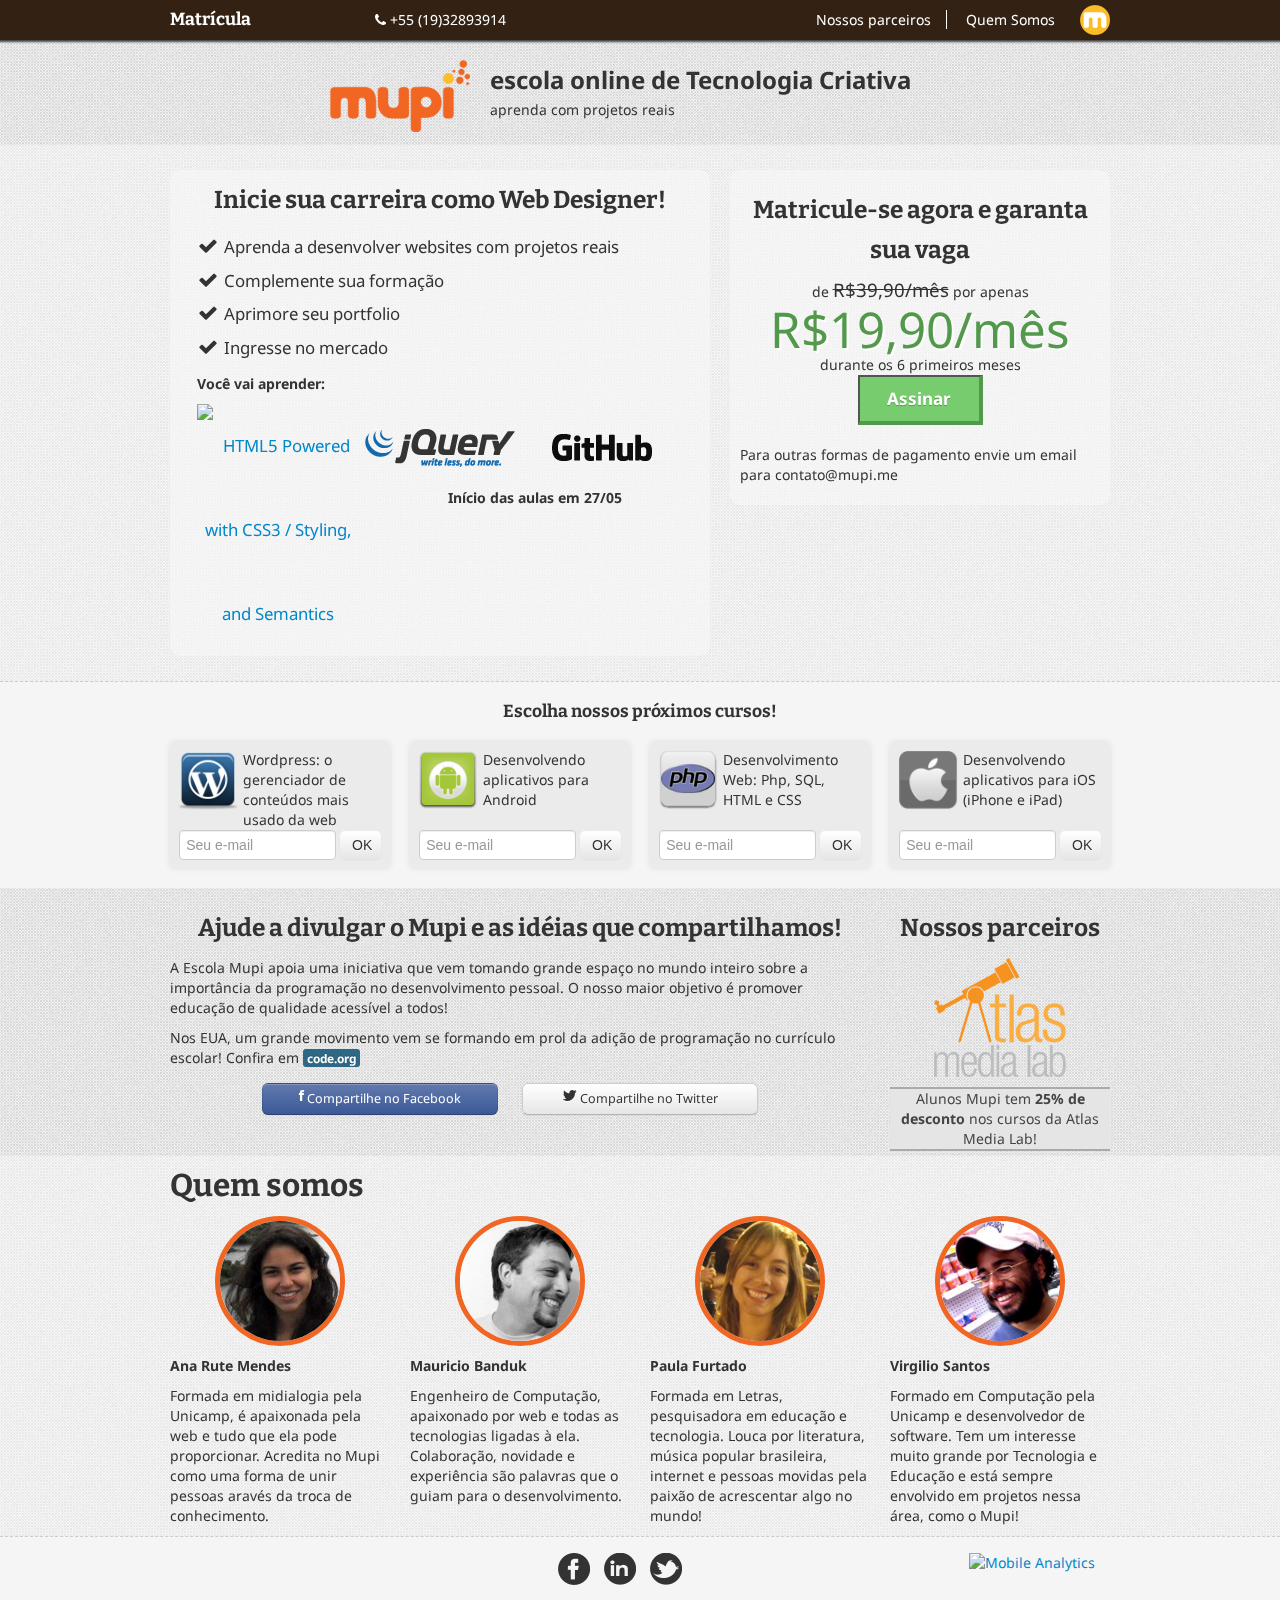
==== index.html @ b3e61437 "fixing google analytics" ====
<!DOCTYPE html >
<html lang="pt-br">
  <head>
    <title>Mupi Escola!</title>

    <!-- Le meta -->
    <meta charset="utf-8" />
    <meta name="viewport" content="width=device-width, initial-scale=1.0" />
    <meta name="description" content="A primeira escola online de tecnologia criativa do Brasil!" />
    <meta name="author" content="Matchbox Ideas" />
    <meta property="og:title" content="Mupi Escola!" />
    <meta property="og:image" content="http://escola.mupi.me/img/mupilogo.png" />
    <meta property="og:image" content="http://escola.mupi.me/img/logoFB.jpg" />
    <meta property="og:image" content="http://escola.mupi.me/img/logomupi.png" />
    <meta property="og:description" content="A primeira escola online de tecnologia criativa do Brasil!" />
    <meta property="og:type" content="website" />
    <meta property="og:url" content="http://escola.mupi.me" />

    <!-- Le scripts -->
    <script src="http://ajax.googleapis.com/ajax/libs/jquery/1.7.2/jquery.min.js"></script>
    <script src="js/bootstrap.js"></script>
    <script src="js/main.js"></script>

    <!-- Le styles -->
    <link href='http://fonts.googleapis.com/css?family=Noto+Sans' rel='stylesheet' type='text/css'/>
    <link href="css/bootstrap.min.css" rel="stylesheet" />
    <link rel="shortcut icon" type="image/png" href="img/favicon.ico" />
    <link href="css/font-awesome.min.css" rel="stylesheet" />
    <link href='http://fonts.googleapis.com/css?family=Bitter:400,700' rel='stylesheet' type='text/css' />
    <!--[if lt IE 7]>
        <link href="css/font-awesome-ie7.min.css" rel="stylesheet">
        <![endif]-->
    <!-- Le HTML5 shim, for IE6-8 support of HTML5 elements -->
    <!--[if lt IE 9]>
        <script src="http://html5shim.googlecode.com/svn/trunk/html5.js"></script>
        <![endif]-->

    <script type="text/javascript">

      var _gaq = _gaq || [];
      _gaq.push(['_setAccount', 'UA-35125468-1']);
      _gaq.push(['_setDomainName', 'mupi.me']);
      _gaq.push(['_trackPageview']);

      (function() {
      var ga = document.createElement('script'); ga.type = 'text/javascript'; ga.async = true;
      ga.src = ('https:' == document.location.protocol ? 'https://ssl' : 'http://www') + '.google-analytics.com/ga.js';
      var s = document.getElementsByTagName('script')[0]; s.parentNode.insertBefore(ga, s);
      })();

    </script>

    <script src="http://mupi.me/assets/javascripts/cohorts.js"></script>
    <script type="text/javascript" src="js/mailchimp.js"></script>
    <link rel="stylesheet" href="css/escola.css" type="text/css" media="screen"/>

  </head>
  <body>
    <div id="wrapper">
      <div id="main">
        <div class="navbar mupi-navbar navbar-fixed-top not_logged_header">
          <div class="container">
            <div class="row">
              <div class="span2 participe">
                <h4><a href="#participe">Matrícula</a></h4>
              </div>

              <div class="tel span3">
                <div class="phone">
                  <a href="tel:+551932893914">
                    <i class="icon-phone "></i> +55 (19)32893914
                  </a>
                </div>
              </div>

              <div class="span5 offset2 menu">            
                <a style="border-right: 1px solid white;" href="#parceiros">Nossos parceiros</a>
                <a href="#sobre">Quem Somos</a>
                <a class="logo" href="#participe" alt="Mupi"></a>
              </div>

            </div>
          </div>
        </div>
        <div id="content">              
          <div class="about_container container">
            <div class="row escola">
              <div class="span2 offset2">
                <img src="img/logo.png" />
              </div>
              <div class="span8">
                <h1>escola online de Tecnologia Criativa</h1> 
                <span>aprenda com projetos reais</span>          
                <iframe class="pull-right" src="//www.facebook.com/plugins/like.php?href=https%3A%2F%2Fwww.facebook.com%2Fmupi.br&amp;send=false&amp;layout=standard&amp;width=450&amp;show_faces=false&amp;font=trebuchet+ms&amp;colorscheme=light&amp;action=like&amp;height=35&amp;appId=292772274170801" scrolling="no" frameborder="0" style="border:none; overflow:hidden; width:400px; height:35px;" allowtransparency="true"></iframe>

              </div>
            </div>
          </div>

          <div id="participe" class="div_about">          
            <div class="container">
              <div class="row">
                <div class="span7 plans">
                  <h3>Inicie sua carreira como Web Designer!</h3>
                  <ul>
                    <li>
                      <i class="icon-ok"></i> Aprenda a desenvolver websites com projetos reais
                    </li>
                    <li>
                      <i class="icon-ok"></i> Complemente sua formação
                    </li>
                    <li>
                      <i class="icon-ok"></i> Aprimore seu portfolio
                    </li>
                    <li>
                      <i class="icon-ok"></i> Ingresse no mercado
                    </li>
                  </ul>
                  <ul class="badges-logos">
                    <h5>Você vai aprender:</h5>
                    <li class="pull-left tech-badge">
                      <a href="http://www.w3.org/html/logo/" target="blank">
                        <img src="http://www.w3.org/html/logo/badge/html5-badge-h-css3-semantics.png" width="165" height="64" alt="HTML5 Powered with CSS3 / Styling, and Semantics" title="HTML5 Powered with CSS3 / Styling, and Semantics" />
                      </a>
                    </li>
                    <li class="tech-badge pull-left">
                      <a href="http://jquery.org" target="blank">
                        <img src="img/jquery.png" alt="JQuery" title="Jquery" />
                      </a>
                    </li>
                    <li class="tech-badge pull-left">
                      <a href="https://github.com/" target="blank">
                        <img src="img/github.png" alt="GitHub" title="GitHub" />
                      </a>
                    </li>
                  </ul>
                  <p class="center"><strong>Início das aulas em 27/05</strong></p>
                </div>
                <div class="span5 plans">
                  <div class="crowdcrowding">
                    <h3>Matricule-se agora e garanta sua vaga</h3>
                    <span>de <span class="full_pricing">R$39,90/mês</span> por apenas</span>
                    <span class="plan_pricing">R$19,90/mês</span>
                    <span>durante os 6 primeiros meses</span>
                    <!-- INICIO FORMULARIO BOTAO PAGSEGURO -->
                    <form target="pagseguro" action="https://pagseguro.uol.com.br/v2/pre-approvals/request.html" method="post">
                      <!-- NÃO EDITE OS COMANDOS DAS LINHAS ABAIXO -->
                      <input type="hidden" name="code" value="1BB5C0776666442BB4174FACAC5FCB61" />
                      <input type="submit" id="btn_pagseguro" value="Assinar" name="submit"/>
                    </form>
                    <p>Para outras formas de pagamento envie um email para contato@mupi.me</p>
                    <!-- FINAL FORMULARIO BOTAO PAGSEGURO -->
                  </div>
                </div>
              </div>
            </div>
          </div>
          <div class="next-courses">
            <div class="container">
              <div class="row">
                <h4>Escolha nossos próximos cursos!</h4>
                <!-- Mailchimp subscription button for a given course -->
                <div class="mc_embed_signup pull-left span3">
                  <div class="next-course">
                    <div class="clearfix">
                      <div class="img pull-left">
                        <a href="http://www.wordpress.com" target="_blank">
                          <img src="img/icon_wp.png" alt="wordpress" target="_blank" />
                        </a>
                      </div>
                      <div class="descr pull-rigth">
                        Wordpress: o gerenciador de conteúdos mais usado da web
                      </div>
                    </div>
                    <div class="actions clearfix">
                      <form action="http://mupi.us6.list-manage.com/subscribe/post?u=019b0afa5dc43eb80d4496614&amp;id=125e804fdc" post-json="http://mupi.us6.list-manage.com/subscribe/post-json?u=019b0afa5dc43eb80d4496614&amp;id=125e804fdc&c=?" method="post" class="mc-embedded-subscribe-form" name="mc-embedded-subscribe-form validate clearfix" target="_blank" novalidate>
                        <div class="mc-field-group clearfix">
                          <input type="email" value="" name="EMAIL" placeholder="Seu e-mail" class="required email" />
                          <input type="hidden" value="" name="REFERRAL" class="referral"/>
                          <input type="submit" value="OK" name="subscribe" class="btn" />
                        </div>
                        <div class="mce-responses" class="clear">
                          <div class="response mce-error-response" style="display:none"></div>
                          <div class="response mce-success-response" style="display:none"></div>
                        </div>
                      </form>
                    </div>
                  </div>
                  
                </div>

                <!-- Mailchimp subscription button for a given course -->
                <div class="mc_embed_signup pull-left span3">
                  <div class="next-course">
                    <div class="clearfix">
                      <div class="img pull-left">
                        <a href="http://www.android.com/" target="_blank">
                          <img src="img/icon_android.png" alt="wordpress" target="_blank" />
                        </a>
                      </div>
                      <div class="descr pull-rigth">
                        Desenvolvendo aplicativos para Android
                      </div>
                    </div>
                    <div class="actions clearfix">
                      <form action="http://mupi.us6.list-manage.com/subscribe/post?u=019b0afa5dc43eb80d4496614&amp;id=bcff6ae7df" post-json="http://mupi.us6.list-manage.com/subscribe/post-json?u=019b0afa5dc43eb80d4496614&amp;id=bcff6ae7df&c=?" method="post" class="mc-embedded-subscribe-form" name="mc-embedded-subscribe-form validate clearfix" target="_blank" novalidate>
                        <div class="mc-field-group clearfix">
                          <input type="email" value="" name="EMAIL" placeholder="Seu e-mail" class="required email" />
                          <input type="hidden" value="" name="REFERRAL" class="referral"/>
                          <input type="submit" value="OK" name="subscribe" class="btn" />
                        </div>
                        <div class="mce-responses" class="clear">
                          <div class="response mce-error-response" style="display:none"></div>
                          <div class="response mce-success-response" style="display:none"></div>
                        </div>
                      </form>
                    </div>
                  </div>
                </div>

                <!-- Mailchimp subscription button for a given course -->
                <div class="mc_embed_signup pull-left span3">
                  <div class="next-course">
                    <div class="clearfix">
                      <div class="img pull-left">
                        <a href="http://pt.wikipedia.org/wiki/Desenvolvimento_web" target="_blank">
                          <img src="img/icon_php.png" alt="wordpress" target="_blank" />
                        </a>
                      </div>
                      <div class="descr pull-rigth">
                        Desenvolvimento Web: Php, SQL, HTML e CSS
                      </div>
                    </div>
                    <div class="actions clearfix">
                      <form action="http://mupi.us6.list-manage.com/subscribe/post?u=019b0afa5dc43eb80d4496614&amp;id=96582ac4a7" post-json="http://mupi.us6.list-manage.com/subscribe/post-json?u=019b0afa5dc43eb80d4496614&amp;id=96582ac4a7&c=?" method="post" class="mc-embedded-subscribe-form" name="mc-embedded-subscribe-form validate clearfix" target="_blank" novalidate>
                        <div class="mc-field-group clearfix">
                          <input type="email" value="" name="EMAIL" placeholder="Seu e-mail" class="required email" />
                          <input type="hidden" value="" name="REFERRAL" class="referral"/>
                          <input type="submit" value="OK" name="subscribe" class="btn" />
                        </div>
                        <div class="mce-responses" class="clear">
                          <div class="response mce-error-response" style="display:none"></div>
                          <div class="response mce-success-response" style="display:none"></div>
                        </div>
                      </form>
                    </div>
                  </div>
                  
                </div>

                <!-- Mailchimp subscription button for a given course -->
                <div class="mc_embed_signup pull-left span3">
                  <div class="next-course">
                    <div class="clearfix">
                      <div class="img pull-left">
                        <a href="http://www.apple.com/ios/" target="_blank">
                          <img src="img/icon_apple.png" alt="wordpress" target="_blank" />
                        </a>
                      </div>
                      <div class="descr pull-rigth">
                        Desenvolvendo aplicativos para iOS (iPhone e iPad)
                      </div>
                    </div>
                    <div class="actions clearfix">
                      <form action="http://mupi.us6.list-manage.com/subscribe/post?u=019b0afa5dc43eb80d4496614&amp;id=510750d629" post-json="http://mupi.us6.list-manage.com/subscribe/post-json?u=019b0afa5dc43eb80d4496614&amp;id=510750d629&c=?" method="post" class="mc-embedded-subscribe-form" name="mc-embedded-subscribe-form validate clearfix" target="_blank" novalidate>
                        <div class="mc-field-group clearfix">
                          <input type="email" value="" name="EMAIL" placeholder="Seu e-mail" class="required email" />
                          <input type="hidden" value="" name="REFERRAL" class="referral"/>
                          <input type="submit" value="OK" name="subscribe" class="btn" />
                        </div>
                        <div class="mce-responses" class="clear">
                          <div class="response mce-error-response" style="display:none"></div>
                          <div class="response mce-success-response" style="display:none"></div>
                        </div>
                      </form>
                    </div>
                  </div>
                </div>
              </div>
            </div>
          </div>

          <div class="container">
            <div class="row">

              <div class="span9">
                <h3>Ajude a divulgar o Mupi e as idéias que compartilhamos!</h3>
                <p>A Escola Mupi apoia uma iniciativa que vem tomando grande espaço no mundo inteiro 
                  sobre a importância da programação no desenvolvimento pessoal.
                  O nosso maior objetivo é promover educação de qualidade acessível a todos!</p>
                <p>Nos EUA, um grande movimento vem se formando  em 
                  prol da adição de programação no currículo escolar! Confira em 
                  <a href="http://code.org" class="label label-info">code.org</a>
                </p>
                <p class="share-buttons">
                  <a class="btn btn-facebook btn-large" 
                     href="https://www.facebook.com/sharer.php?u=http://escola.mupi.me" target="_blank">
                    <i class="icon-white icon-facebook"></i>
                    Compartilhe no Facebook 
                  </a>
                  <a href="https://twitter.com/share?text=Conheça a Escola Mupi!" target="_blank" class="popup btn btn-default btn-large" data-lang="en">
                    <i class="icon-white icon-twitter"></i>
                    Compartilhe no Twitter
                  </a>
                </p>
              </div>
              <div id="parceiros" class="span3">
                <h3>Nossos parceiros</h3>
                <ul>
                  <li class="pull-left">
                    <a href="http://bit.ly/17pEMRr" target="blank">
                      <img src="img/logo_atlas.png" />
                      <label>Alunos Mupi tem <strong>25% de desconto</strong> nos cursos da Atlas Media Lab!</label>
                    </a>
                  </li>
                </ul>
              </div>
            </div>
          </div>
          <div class="div_about">          
            <div id="sobre" class="clearfix about_container container">
              <div class="row">
                <div class="span12">
                  <h2>Quem somos</h2>
                </div>
              </div>
              <div class="row">
                <div class="span3">
                  <div class="profile_img">
                    <img src="img/ana.jpg" />
                  </div>
                  <h5>Ana Rute Mendes</h5>
                  <p>Formada em midialogia pela Unicamp, é apaixonada pela web e tudo que ela pode proporcionar. Acredita no Mupi como uma forma de unir pessoas aravés da troca de conhecimento.</p>
                </div>
                <div class="span3">
                  <div class="profile_img">
                    <img src="img/banduk.jpg" />
                  </div>
                  <h5>Mauricio Banduk</h5>
                  <p>Engenheiro de Computação, apaixonado por web e todas as tecnologias ligadas à ela. Colaboração, novidade e experiência são palavras que o guiam para o desenvolvimento.</p>
                </div>
                <div class="span3">
                  <div class="profile_img">
                    <img src="img/paulets.jpg" />
                  </div>
                  <h5>Paula Furtado</h5>
                  <p>Formada em Letras, pesquisadora em educação e tecnologia. Louca por literatura, música popular brasileira, internet e pessoas movidas pela paixão de acrescentar algo no mundo!</p>
                </div>
                <div class="span3">
                  <div class="profile_img">
                    <img src="img/vir.jpg" />
                  </div>
                  <h5>Virgilio Santos</h5>
                  <p>Formado em Computação pela Unicamp e desenvolvedor de software. Tem um interesse muito grande por Tecnologia e Educação e está sempre envolvido em projetos nessa área, como o Mupi!</p>
                </div>
              </div>
            </div>
          </div>
        </div>
      </div>
    </div>
    <footer role="contentinfo">
      <div class="container">
        <div class="social row">
          <ul class="span12 social inline">
            <li><a href="http://www.facebook.com/mupi.br" target="_blank" title="facebook" class="fb"></a></li>
            <li><a href="http://www.linkedin.com/company/mupi" target="_blank" title="linkedin" class="ln"></a></li>
            <li><a href="https://twitter.com/mbideas" target="_blank" title="twitter" class="tw"></a></li>
          </ul>
          <a href="https://mixpanel.com/f/partner" class="mixpan pull-right"><img src="http://cdn.mxpnl.com/site_media/images/partner/badge_light.png" alt="Mobile Analytics" /></a>
        </div>
      </div>
    </footer>
  </body>
</html>
---- css/escola.css ----
/* *{ -moz-box-sizing: border-box; -webkit-box-sizing: border-box; box-sizing: border-box; } */
html, body{
  height: 100%;
}

 body{
  background: url('../img/first_aid_kit.png') 0 0 repeat !important;
  font-family: 'Noto Sans', sans-serif;
}

/*Opera Fix for sticky footer*/
body:before {/* thanks to Maleika (Kohoutec)*/
  content:"";
  height:100%;
  float:left;
  width:0;
  margin-top:-32767px;/* thank you Erik J - negate effect of float*/
}
#wrapper {
  min-height: 100%;
}
#main {
  overflow:auto;
  padding-bottom: 63px;
  padding-top:40px;
}  /* must be same height as the footer */


.label{
  cursor: default;
}
h2,h3, h4{
  font-family: 'Bitter', serif;
}
h3{
  text-align: center;
}

/* Header */

.escola h1{
  font-size: 24px;
  margin: 0;
}
.escola span{

}
/* Plans */
.plans{
 border-radius: 10px;
 vertical-align: middle;
 background: rgba(250, 250, 250, 0.5);
}

.plans i{
 font-size: 20px;
 background: none;
}
.plans ul{
 list-style: none;
}
.plans ul li{
 line-height: 2em;
 font-size: 1.2em;
}
.plans form{
 text-align: center;
}
.badges-logos{
 margin: 0 5%;
 width: 100%;
}
.plans .badges-logos li{
 line-height: 5em;
 width: 30%;
}

.center{
  text-align: center;
}


.tech-badge{
  text-align: center;
}

/* Parceiros */
#parceiros h3{
  text-align: center;
}
#parceiros img{
  width: 60%;
}
#parceiros ul{
  list-style: none;
  margin: 0 auto;
}
#parceiros ul li{
  /*width: 260px;*/
  text-align: center;
}
#parceiros ul li a{
  text-decoration: none;
  color: #444;
}
#parceiros ul li a:hover{
  /*color: #f69220;*/
}
#parceiros ul li a label{
  background-color: #e5e5e5;
  border-bottom: 2px solid #aaa;
  margin-top: 10px;
  text-align: center;
  border-top: 2px solid #aaa;
}
#parceiros ul li a label:hover, #parceiros ul li a:hover label{
  border-top: 2px solid #f69220;
  border-bottom: 2px solid #f69220;
}

/* Fim Parceiros */
.profiles {
  height: 450px;
}
.profiles .btn {
  height: 430px;
  margin: 0 5px 0 0;
}

.mupi-navbar {
  height: 40px;
}
.not_logged_header .menu{
  line-height: 40px;
}
.logo {
  margin-top: 3px;
}
.logo_about{
  height: auto;
  margin: 25px auto;
  /*text-align: center;*/
  width: 250px;
}

.escola{
  margin-top: 10px;
  margin-bottom: 10px;
  text-align: justify;
}

#participe{
  padding: 25px 0;
  /*height: auto;*/
}

.field{
  float: left;
}
.not_logged_header .participe{
  text-align: left;
}
.not_logged_header .input, .tel {
  text-align: center;
  line-height: 40px;
}
#subscribe{
  text-align: center;
}

.tel a:hover{
  color:  #08C;
}

.not_logged_header .participe a{
 padding: 0;
}

.btn-facebook {
  color: #ffffff;
  background-color: #3b5998;
  background-repeat: repeat-x;
  background-image: -khtml-gradient(linear, left top, left bottom, from(#627aad), to(#3b5998));
  background-image: -moz-linear-gradient(top, #627aad, #3b5998);
  background-image: -ms-linear-gradient(top, #627aad, #3b5998);
  background-image: -webkit-gradient(linear, left top, left bottom, color-stop(0%, #627aad), color-stop(100%, #3b5998));
  background-image: -webkit-linear-gradient(top, #627aad, #3b5998);
  background-image: -o-linear-gradient(top, #627aad, #3b5998);
  background-image: linear-gradient(top, #627aad, #3b5998);
  filter: progid:DXImageTransform.Microsoft.gradient(startColorstr='#627aad', endColorstr='#3b5998', GradientType=0);
  border-color: #3b5998 #3b5998 #263961;
  border-color: rgba(0, 0, 0, 0.1) rgba(0, 0, 0, 0.1) rgba(0, 0, 0, 0.25);
  text-shadow: none !important;
}

.btn-facebook:hover {
  background-position: 0px 30px;
  background-image: none;
  color: #333;
  text-decoration: none;
}

.btn i{
  vertical-align: top;
}
.btn-large {
  padding: 5px 12px;
  font-size: 0.9em;
  -webkit-border-radius: 6px;
  -moz-border-radius: 6px;
  border-radius: 6px;
}
.share-buttons{
  text-align:center;
  margin: 15px 0 ;
}
.share-buttons a{
  display: inline-block;
  width: 210px;
  margin-bottom: 5px;
  margin-right: 20px;
}
.price{
  text-align: center;
  font-weight: bold;
}

.crowdcrowding{
    /*background-color: rgba(256,256,256,0.4);*/
  padding: 10px;
  text-align: center;
}
.crowdcrowding p{
  text-align: left;
}
#participe .progress{
  width: 50%;
  margin: 15px auto;
  line-height: 35px;
  height: 35px;
  color: #666;
  font-weight: bold;
  text-align: center;
}
.progress-container{
  text-align: center;
}
.plan a{
  text-align: center;
}

#messages{
  display: none;
  text-align: center;
  border-radius: 5px;
  padding: 5px;
  background: rgba(255, 255, 255, 0.4);
  width: 100%;
}



/*header*/
.logo {
  background: url("../img/logomini.png") no-repeat scroll 0 0 transparent;
  display: block;
  float: right;
  height: 30px;
  width: 30px;
  margin-left: 10px;
  margin-top: 5px;
}
.mupi-navbar {
  background-color: #332213;
  box-shadow: 0 0 2px 2px #444;
  height: 40px;
}
#content {
  padding-top: 10px;
}
.not_logged_header {
  text-align: right;
  line-height: 40px;
}
.not_logged_header a {
  color: white;
  padding: 0 15px;
}
.not_logged_header a:last-child {
  padding: 0;
}
.not_logged_header a:hover {
  text-decoration: none;
  color: #08C;
}
#login_header_but {
  border-right: 1px solid white;
  border-left: 1px solid white;
}
.alert {
  margin-top: 40px !important;
}



/* About */
.profile {
  float: left;
  width: 165px;
  margin: 0 10px;
}
.profile_img {
  width: 120px;
  height: 120px;
  border-radius: 80px;
  margin: 0 auto;
  border: 5px solid #f16623;
  overflow: hidden;
}
.profile_img img {
  max-width: none;
  height: 100%;
}
.profile_body {
  margin: 10px 0;
  background: rgba(256, 256, 256, 0.6);
  padding: 5px;
  height: 190px;
  border: 1px solid #CCC;
}
.about_sidebar {
  width: 25%;
  float: left;
}
.about_body {
  width: 740px;
  padding: 20px;
  float: left;
}
.profile_body {
  font-size: 0.8em;
}
.profile_body span {
  font-weight: bold;
}
.div_about {
  background: rgba(256, 256, 256, 0.4);
  width: 100%;
  border-bottom: 1px dashed #CCC;
}


/*footer*/
footer[role="contentinfo"]{
  color:#666;
  background:#f5f5f5;
  padding:0;
  clear:both;
  position:relative;
  margin: 0;
  height: 63px;
  margin-top: -63px;
}
.social{
  text-align: center;
  padding: 8px 0 0;
  position: relative;
}

.mixpan{
  position: absolute;
  top: 0;
  right: 0;
  margin: 15px;
}
/*.social li{
  height: 32px;
  width: 32px;
  overflow: hidden;
  margin: 0;
}*/

.fb, .ln, .tw {
  background-image: url('../img/social.png');
  width: 32px;
  height: 32px;
  display: block;
}

.fb {
  background-position: 0 65px;
}
.ln {
  background-position: 0 97px;
}
.tw {
  background-position: 0 196px;
}
.fb:hover {
  background-position: 0 33px;
}
.ln:hover {
  background-position: 0 130px;
}
.tw:hover {
  background-position: 0 163px;
}


/* Pagseguro */
#btn_pagseguro{
  background-color: #77cc6d;
  font-size: 17px;
  font-family: 'Noto Sans', sans-serif;
  padding: 12px;
  text-shadow: 0 1px 0 #53994b;
  min-width: 125px;
  color: white;
  font-weight: bold;
  border-bottom: 4px solid #53994b;
  border-right: 4px solid #53994b;
}

/* Poll */
.mc_embed_signup{
  position: relative;
}

.next-courses{
  margin-bottom: 10px;
  background: #f5f5f5;
  padding-bottom: 20px;
  padding-top: 10px;
}
.next-courses h4{
  padding-left: 20px;
  margin-bottom: 20px;
  text-align: center;
}
.next-course{
  border-radius: 5px;
  background-color: rgba(220, 220, 220, 0.4);
  position: relative;
  box-shadow: 0 0 6px #DDD;
  padding: 8px;
}
.next-course .img{
  width: 60px;
  height: 60px;
}
.next-course .descr{
  margin-left: 65px;
  min-height: 80px;
}

.next-course .actions{
  text-align: center;
}

.next-course .btn{
  font-size: 1em;
  width: 20%;
  border: none;
}

.full_pricing{
 text-decoration: line-through;
 font-size: 14pt
}
.plan_pricing{
 display: block;
 font-size: 37pt;
 line-height: 40pt;
 color: #53994b;
 text-shadow: 2px 2px 0px #fff;
 font-family: 'Noto Sans';
}
.mc_embed_signup form{
  margin-bottom: 0;
}

.mc_embed_signup input[type="email"]{
  font-size: 1em;
  width: 70%;
  margin: 0;
}

.mc_embed_signup input[type="submit"] {
  font-size: 1em;
  border-radius: 5px;
  width: 20%;
}

.mce_inline_error, label.error{
  background: rgba(220, 90, 100, 1);
  padding: 5px 0;
}
.mce-responses, .mce_inline_error, label.error{
  position: fixed;
  top: 40px;
  right: 0px;
  width: 100%;
  text-align: center;
  font-weight: bold;
  color: #000;
  z-index: 3;
}

.mce-responses a, .mce-responses a:hover{
  color: #335;
}

.mce-responses>.mce-success-response{
  background: rgba(90, 220, 100, 1);
  padding: 5px 0;
  z-index: 2;
}
.mce-responses>.mce-error-response{
  background: rgba(220, 90, 100, 1);
  padding: 5px 0;
  z-index: 5000;
}
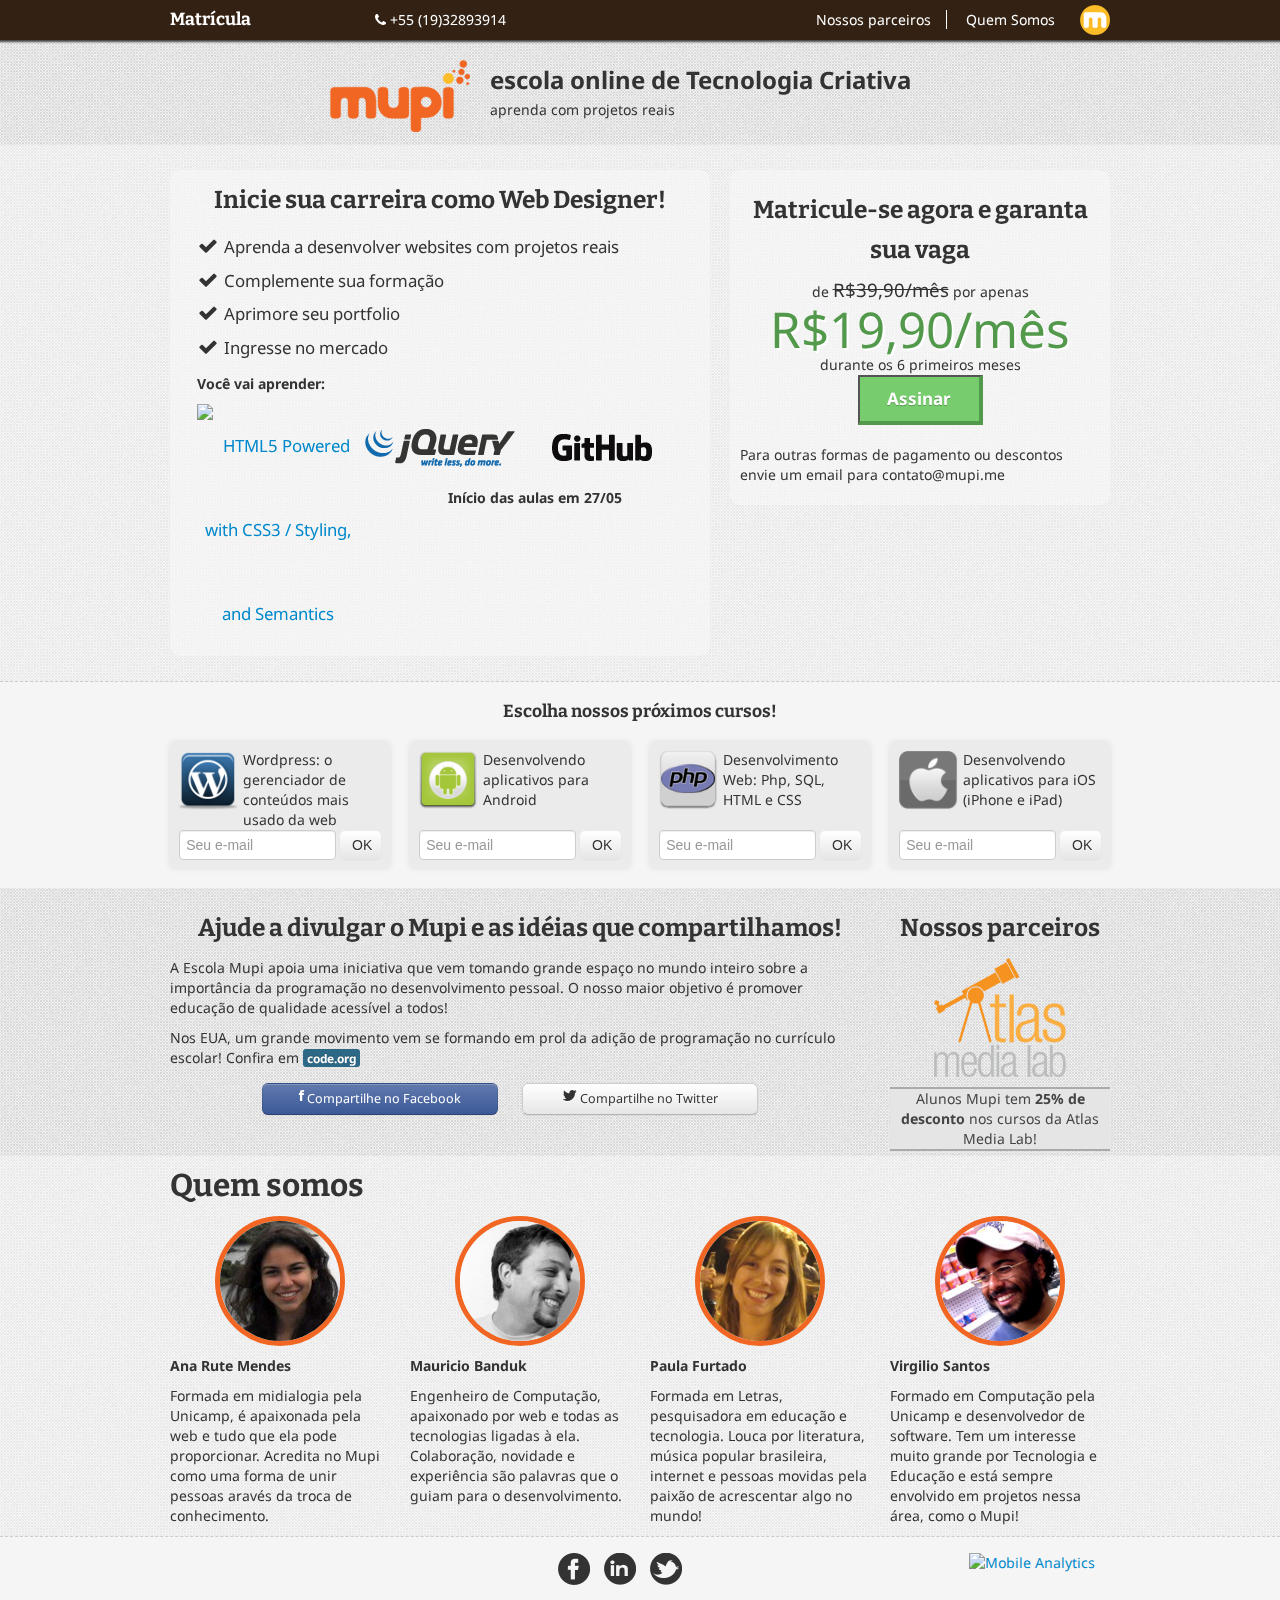
==== commit 5cf92fbb: "fixing discount message" ====
--- a/index.html
+++ b/index.html
@@ -148,7 +148,7 @@
                       <input type="hidden" name="code" value="1BB5C0776666442BB4174FACAC5FCB61" />
                       <input type="submit" id="btn_pagseguro" value="Assinar" name="submit"/>
                     </form>
-                    <p>Para outras formas de pagamento envie um email para contato@mupi.me</p>
+                    <p>Para outras formas de pagamento ou descontos envie um email para contato@mupi.me</p>
                     <!-- FINAL FORMULARIO BOTAO PAGSEGURO -->
                   </div>
                 </div>
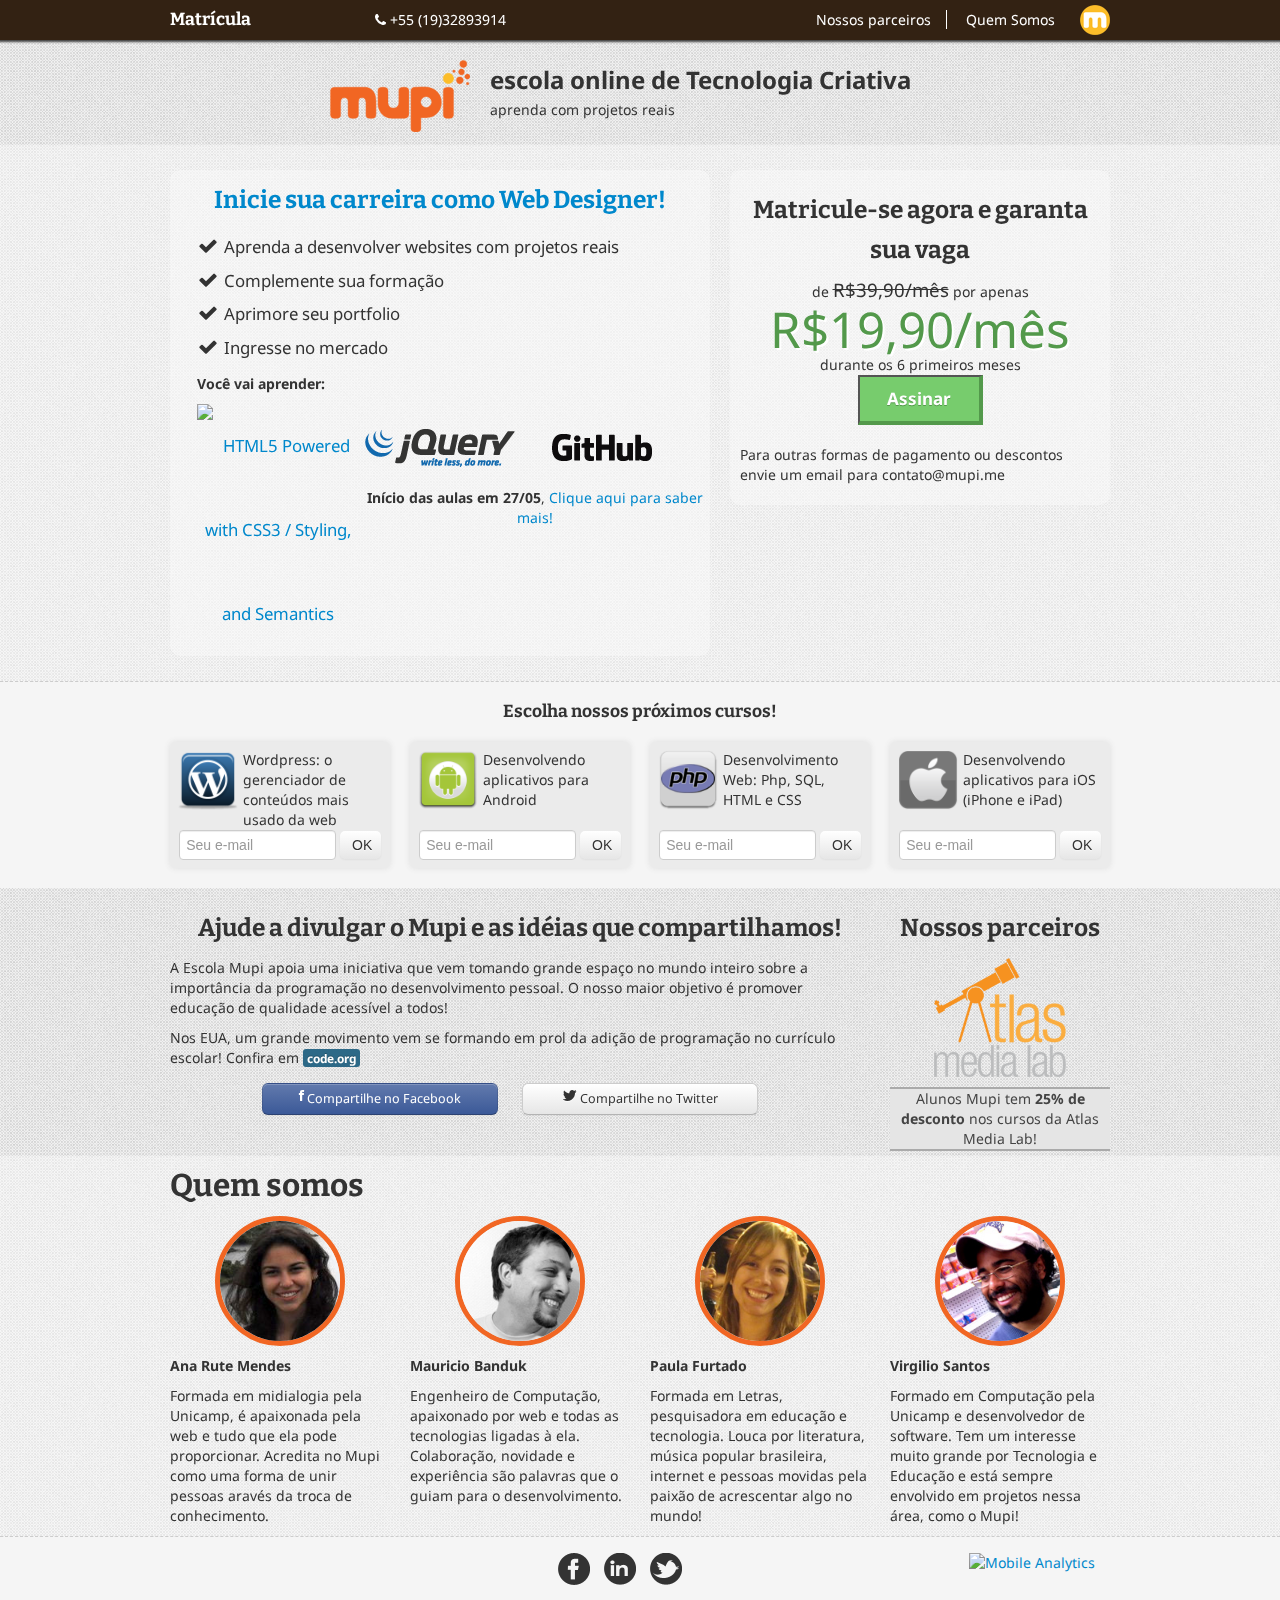
==== commit 720b33dc: "Adding links to ementa.html" ====
--- a/index.html
+++ b/index.html
@@ -101,7 +101,7 @@
             <div class="container">
               <div class="row">
                 <div class="span7 plans">
-                  <h3>Inicie sua carreira como Web Designer!</h3>
+                  <h3><a href="ementa.html">Inicie sua carreira como Web Designer!</a></h3>
                   <ul>
                     <li>
                       <i class="icon-ok"></i> Aprenda a desenvolver websites com projetos reais
@@ -134,7 +134,7 @@
                       </a>
                     </li>
                   </ul>
-                  <p class="center"><strong>Início das aulas em 27/05</strong></p>
+                  <p class="center"><strong>Início das aulas em 27/05</strong>, <a href="ementa.html">Clique aqui para saber mais!</a></p>
                 </div>
                 <div class="span5 plans">
                   <div class="crowdcrowding">
--- a/css/escola.css
+++ b/css/escola.css
@@ -519,4 +519,7 @@
   background: rgba(220, 90, 100, 1);
   padding: 5px 0;
   z-index: 5000;
+}
+#ementa h3{
+  text-align: left;
 }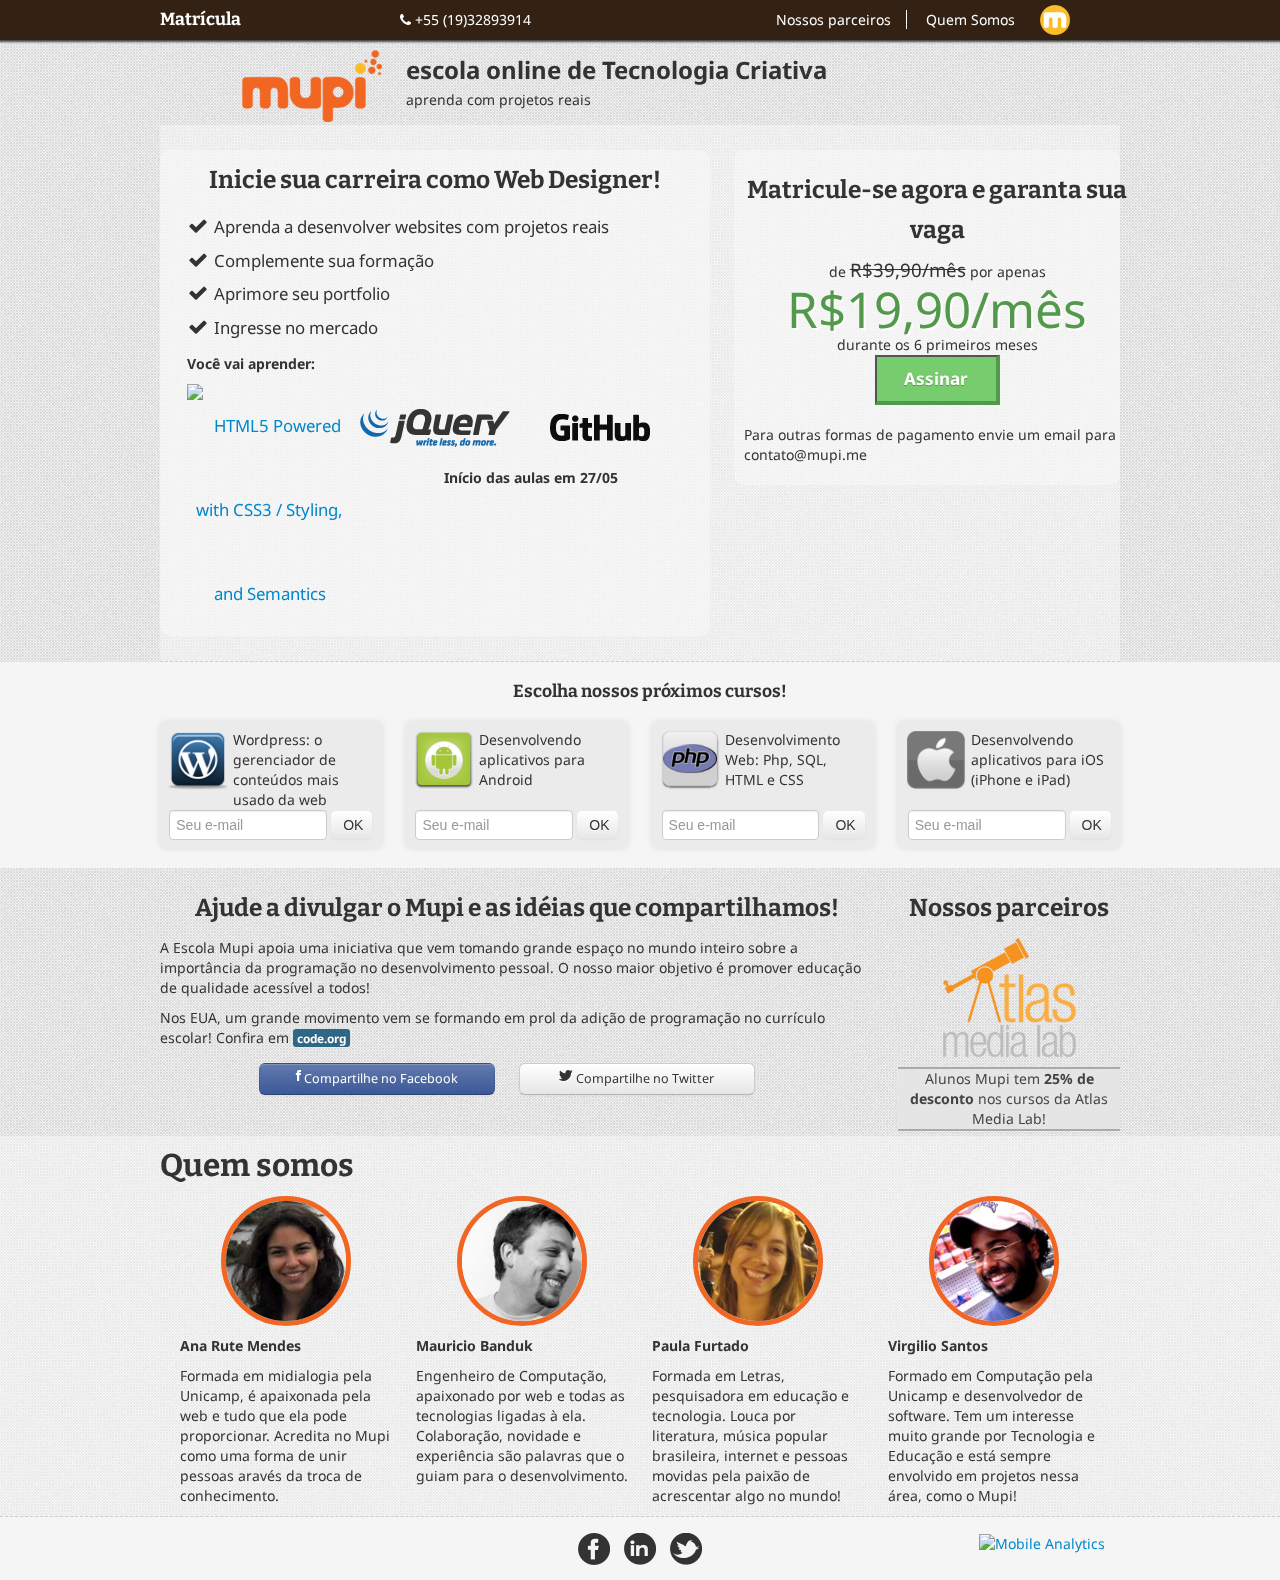
==== commit b7ea06cd: "responsive v1" ====
--- a/index.html
+++ b/index.html
@@ -6,15 +6,16 @@
     <!-- Le meta -->
     <meta charset="utf-8" />
     <meta name="viewport" content="width=device-width, initial-scale=1.0" />
-    <meta name="description" content="A primeira escola online de tecnologia criativa do Brasil!" />
+    <meta name="description" content="Uma escola online com foco em tecnologia em Português!" />
     <meta name="author" content="Matchbox Ideas" />
+
     <meta property="og:title" content="Mupi Escola!" />
-    <meta property="og:image" content="http://escola.mupi.me/img/mupilogo.png" />
-    <meta property="og:image" content="http://escola.mupi.me/img/logoFB.jpg" />
-    <meta property="og:image" content="http://escola.mupi.me/img/logomupi.png" />
-    <meta property="og:description" content="A primeira escola online de tecnologia criativa do Brasil!" />
+    <meta property="og:image" content="http://escola.mupi.me/img/imagine.jpg" />
+    <meta property="og:description" content="Uma escola online com foco em tecnologia em Português!" />
+    <meta property="og:image" content="img/logo.png" />
     <meta property="og:type" content="website" />
-    <meta property="og:url" content="http://escola.mupi.me" />
+    <meta property="og:url" content="http://escola.mupi.me/#participe" />
+    <meta name="viewport" content="width=device-width, initial-scale=1.0">
 
     <!-- Le scripts -->
     <script src="http://ajax.googleapis.com/ajax/libs/jquery/1.7.2/jquery.min.js"></script>
@@ -24,6 +25,7 @@
     <!-- Le styles -->
     <link href='http://fonts.googleapis.com/css?family=Noto+Sans' rel='stylesheet' type='text/css'/>
     <link href="css/bootstrap.min.css" rel="stylesheet" />
+    <link href="css/bootstrap-responsive.min.css" rel="stylesheet">
     <link rel="shortcut icon" type="image/png" href="img/favicon.ico" />
     <link href="css/font-awesome.min.css" rel="stylesheet" />
     <link href='http://fonts.googleapis.com/css?family=Bitter:400,700' rel='stylesheet' type='text/css' />
@@ -36,19 +38,31 @@
         <![endif]-->
 
     <script type="text/javascript">
-
       var _gaq = _gaq || [];
-      _gaq.push(['_setAccount', 'UA-35125468-1']);
-      _gaq.push(['_setDomainName', 'mupi.me']);
-      _gaq.push(['_trackPageview']);
-
+      
+      _gaq.push(
+      ['_setAccount', 'UA-35125468-1']
+      // DEV -
+      , ['_setDomainName', 'none']
+      // PROD
+      // , ['_setDomainName', 'mupi.me']
+      , ['_trackPageview']
+      , ['_setCustomVar', 1, 'logged-in' , 'false', 2]
+      , ['_setCustomVar', 2, 'member'    , 'false', 1]
+      , ['_setCustomVar', 3, 'cohort'    , '0', 1]
+      , ['_setCustomVar', 4, 'email'     , '0', 1]
+      );
+      
       (function() {
       var ga = document.createElement('script'); ga.type = 'text/javascript'; ga.async = true;
-      ga.src = ('https:' == document.location.protocol ? 'https://ssl' : 'http://www') + '.google-analytics.com/ga.js';
+      // DEV
+      ga.src = ('https:' == document.location.protocol ? 'https://ssl' : 'http://www') + '.google-analytics.com/u/ga_debug.js';
+      // PROD
+      // ga.src = ('https:' == document.location.protocol ? 'https://ssl' : 'http://www') + '.google-analytics.com/u/ga.js';
       var s = document.getElementsByTagName('script')[0]; s.parentNode.insertBefore(ga, s);
       })();
-
     </script>
+
 
     <script src="http://mupi.me/assets/javascripts/cohorts.js"></script>
     <script type="text/javascript" src="js/mailchimp.js"></script>
@@ -59,12 +73,10 @@
     <div id="wrapper">
       <div id="main">
         <div class="navbar mupi-navbar navbar-fixed-top not_logged_header">
-          <div class="container">
-            <div class="row">
+          <div class="container-fluid">
               <div class="span2 participe">
                 <h4><a href="#participe">Matrícula</a></h4>
               </div>
-
               <div class="tel span3">
                 <div class="phone">
                   <a href="tel:+551932893914">
@@ -72,20 +84,17 @@
                   </a>
                 </div>
               </div>
-
               <div class="span5 offset2 menu">            
                 <a style="border-right: 1px solid white;" href="#parceiros">Nossos parceiros</a>
                 <a href="#sobre">Quem Somos</a>
                 <a class="logo" href="#participe" alt="Mupi"></a>
               </div>
-
-            </div>
           </div>
         </div>
         <div id="content">              
-          <div class="about_container container">
-            <div class="row escola">
-              <div class="span2 offset2">
+          <div class="about_container container-fluid">
+            <div class="row-fluid escola">
+              <div class="span2 offset1">
                 <img src="img/logo.png" />
               </div>
               <div class="span8">
@@ -97,47 +106,48 @@
             </div>
           </div>
 
-          <div id="participe" class="div_about">          
-            <div class="container">
-              <div class="row">
+          <div id="participe" class="div_about container-fluid"> 
+              <div class="row-fluid">
                 <div class="span7 plans">
-                  <h3><a href="ementa.html">Inicie sua carreira como Web Designer!</a></h3>
-                  <ul>
-                    <li>
-                      <i class="icon-ok"></i> Aprenda a desenvolver websites com projetos reais
-                    </li>
-                    <li>
-                      <i class="icon-ok"></i> Complemente sua formação
-                    </li>
-                    <li>
-                      <i class="icon-ok"></i> Aprimore seu portfolio
-                    </li>
-                    <li>
-                      <i class="icon-ok"></i> Ingresse no mercado
-                    </li>
-                  </ul>
-                  <ul class="badges-logos">
-                    <h5>Você vai aprender:</h5>
-                    <li class="pull-left tech-badge">
-                      <a href="http://www.w3.org/html/logo/" target="blank">
-                        <img src="http://www.w3.org/html/logo/badge/html5-badge-h-css3-semantics.png" width="165" height="64" alt="HTML5 Powered with CSS3 / Styling, and Semantics" title="HTML5 Powered with CSS3 / Styling, and Semantics" />
-                      </a>
-                    </li>
-                    <li class="tech-badge pull-left">
-                      <a href="http://jquery.org" target="blank">
-                        <img src="img/jquery.png" alt="JQuery" title="Jquery" />
-                      </a>
-                    </li>
-                    <li class="tech-badge pull-left">
-                      <a href="https://github.com/" target="blank">
-                        <img src="img/github.png" alt="GitHub" title="GitHub" />
-                      </a>
-                    </li>
-                  </ul>
-                  <p class="center"><strong>Início das aulas em 27/05</strong>, <a href="ementa.html">Clique aqui para saber mais!</a></p>
+                  <div class="row-fluid">
+                    <h3>Inicie sua carreira como Web Designer!</h3>
+                    <ul>
+                      <li>
+                        <i class="icon-ok"></i> Aprenda a desenvolver websites com projetos reais
+                      </li>
+                      <li>
+                        <i class="icon-ok"></i> Complemente sua formação
+                      </li>
+                      <li>
+                        <i class="icon-ok"></i> Aprimore seu portfolio
+                      </li>
+                      <li>
+                        <i class="icon-ok"></i> Ingresse no mercado
+                      </li>
+                    </ul>
+                    <ul class="badges-logos">
+                      <h5>Você vai aprender:</h5>
+                      <li class="pull-left tech-badge">
+                        <a href="http://www.w3.org/html/logo/" target="blank">
+                          <img src="http://www.w3.org/html/logo/badge/html5-badge-h-css3-semantics.png" width="165" height="64" alt="HTML5 Powered with CSS3 / Styling, and Semantics" title="HTML5 Powered with CSS3 / Styling, and Semantics" />
+                        </a>
+                      </li>
+                      <li class="tech-badge pull-left">
+                        <a href="http://jquery.org" target="blank">
+                          <img src="img/jquery.png" alt="JQuery" title="Jquery" />
+                        </a>
+                      </li>
+                      <li class="tech-badge pull-left">
+                        <a href="https://github.com/" target="blank">
+                          <img src="img/github.png" alt="GitHub" title="GitHub" />
+                        </a>
+                      </li>
+                    </ul>
+                    <p class="center"><strong>Início das aulas em 27/05</strong></p>
+                  </div>
                 </div>
                 <div class="span5 plans">
-                  <div class="crowdcrowding">
+                  <div class="crowdcrowding row-fluid">
                     <h3>Matricule-se agora e garanta sua vaga</h3>
                     <span>de <span class="full_pricing">R$39,90/mês</span> por apenas</span>
                     <span class="plan_pricing">R$19,90/mês</span>
@@ -148,17 +158,16 @@
                       <input type="hidden" name="code" value="1BB5C0776666442BB4174FACAC5FCB61" />
                       <input type="submit" id="btn_pagseguro" value="Assinar" name="submit"/>
                     </form>
-                    <p>Para outras formas de pagamento ou descontos envie um email para contato@mupi.me</p>
+                    <p>Para outras formas de pagamento envie um email para contato@mupi.me</p>
                     <!-- FINAL FORMULARIO BOTAO PAGSEGURO -->
                   </div>
                 </div>
               </div>
-            </div>
           </div>
           <div class="next-courses">
-            <div class="container">
-              <div class="row">
-                <h4>Escolha nossos próximos cursos!</h4>
+            <h4>Escolha nossos próximos cursos!</h4>
+            <div class="container-fluid">
+              <div class="row-fluid">
                 <!-- Mailchimp subscription button for a given course -->
                 <div class="mc_embed_signup pull-left span3">
                   <div class="next-course">
@@ -276,92 +285,97 @@
                     </div>
                   </div>
                 </div>
-              </div>
+              </div>  
             </div>
           </div>
 
-          <div class="container">
-            <div class="row">
-
+          <div class="container-fluid">
+            <div class="row-fluid">
               <div class="span9">
-                <h3>Ajude a divulgar o Mupi e as idéias que compartilhamos!</h3>
-                <p>A Escola Mupi apoia uma iniciativa que vem tomando grande espaço no mundo inteiro 
-                  sobre a importância da programação no desenvolvimento pessoal.
-                  O nosso maior objetivo é promover educação de qualidade acessível a todos!</p>
-                <p>Nos EUA, um grande movimento vem se formando  em 
-                  prol da adição de programação no currículo escolar! Confira em 
-                  <a href="http://code.org" class="label label-info">code.org</a>
-                </p>
-                <p class="share-buttons">
-                  <a class="btn btn-facebook btn-large" 
-                     href="https://www.facebook.com/sharer.php?u=http://escola.mupi.me" target="_blank">
-                    <i class="icon-white icon-facebook"></i>
-                    Compartilhe no Facebook 
-                  </a>
-                  <a href="https://twitter.com/share?text=Conheça a Escola Mupi!" target="_blank" class="popup btn btn-default btn-large" data-lang="en">
-                    <i class="icon-white icon-twitter"></i>
-                    Compartilhe no Twitter
-                  </a>
-                </p>
+                <div class="row-fluid">
+                  <h3>Ajude a divulgar o Mupi e as idéias que compartilhamos!</h3>
+                  <p>A Escola Mupi apoia uma iniciativa que vem tomando grande espaço no mundo inteiro 
+                    sobre a importância da programação no desenvolvimento pessoal.
+                    O nosso maior objetivo é promover educação de qualidade acessível a todos!</p>
+                  <p>Nos EUA, um grande movimento vem se formando  em 
+                    prol da adição de programação no currículo escolar! Confira em 
+                    <a href="http://code.org" class="label label-info">code.org</a>
+                  </p>
+                  <p class="share-buttons">
+                    <a class="btn btn-facebook btn-large" 
+                       href="https://www.facebook.com/sharer.php?u=http://escola.mupi.me" target="_blank">
+                      <i class="icon-white icon-facebook"></i>
+                      Compartilhe no Facebook 
+                    </a>
+                    <a href="https://twitter.com/share?text=Conheça a Escola Mupi!" target="_blank" class="popup btn btn-default btn-large" data-lang="en">
+                      <i class="icon-white icon-twitter"></i>
+                      Compartilhe no Twitter
+                    </a>
+                  </p>
+                </div>
               </div>
               <div id="parceiros" class="span3">
-                <h3>Nossos parceiros</h3>
-                <ul>
-                  <li class="pull-left">
-                    <a href="http://bit.ly/17pEMRr" target="blank">
-                      <img src="img/logo_atlas.png" />
-                      <label>Alunos Mupi tem <strong>25% de desconto</strong> nos cursos da Atlas Media Lab!</label>
-                    </a>
-                  </li>
-                </ul>
+                <div class="row-fluid">
+                  <h3>Nossos parceiros</h3>
+                  <ul>
+                    <li>
+                      <a href="http://bit.ly/17pEMRr" target="blank">
+                        <img src="img/logo_atlas.png" />
+                        <label>Alunos Mupi tem <strong>25% de desconto</strong> nos cursos da Atlas Media Lab!</label>
+                      </a>
+                    </li>
+                  </ul>
+                </div>
               </div>
             </div>
           </div>
-          <div class="div_about">          
-            <div id="sobre" class="clearfix about_container container">
-              <div class="row">
+          <div class="div_about .hidden-phone">          
+            <div id="sobre" class="clearfix about_container container-fluid">
+              <div class="row-fluid">
                 <div class="span12">
                   <h2>Quem somos</h2>
                 </div>
               </div>
-              <div class="row">
-                <div class="span3">
-                  <div class="profile_img">
-                    <img src="img/ana.jpg" />
-                  </div>
-                  <h5>Ana Rute Mendes</h5>
-                  <p>Formada em midialogia pela Unicamp, é apaixonada pela web e tudo que ela pode proporcionar. Acredita no Mupi como uma forma de unir pessoas aravés da troca de conhecimento.</p>
-                </div>
-                <div class="span3">
-                  <div class="profile_img">
-                    <img src="img/banduk.jpg" />
-                  </div>
-                  <h5>Mauricio Banduk</h5>
-                  <p>Engenheiro de Computação, apaixonado por web e todas as tecnologias ligadas à ela. Colaboração, novidade e experiência são palavras que o guiam para o desenvolvimento.</p>
-                </div>
-                <div class="span3">
-                  <div class="profile_img">
-                    <img src="img/paulets.jpg" />
-                  </div>
-                  <h5>Paula Furtado</h5>
-                  <p>Formada em Letras, pesquisadora em educação e tecnologia. Louca por literatura, música popular brasileira, internet e pessoas movidas pela paixão de acrescentar algo no mundo!</p>
-                </div>
-                <div class="span3">
-                  <div class="profile_img">
-                    <img src="img/vir.jpg" />
-                  </div>
-                  <h5>Virgilio Santos</h5>
-                  <p>Formado em Computação pela Unicamp e desenvolvedor de software. Tem um interesse muito grande por Tecnologia e Educação e está sempre envolvido em projetos nessa área, como o Mupi!</p>
-                </div>
-              </div>
+              <div class="container-fluid">
+                <div class="row-fluid">
+                  <div class="span3">
+                    <div class="profile_img">
+                      <img src="img/ana.jpg" />
+                    </div>
+                    <h5>Ana Rute Mendes</h5>
+                    <p>Formada em midialogia pela Unicamp, é apaixonada pela web e tudo que ela pode proporcionar. Acredita no Mupi como uma forma de unir pessoas aravés da troca de conhecimento.</p>
+                  </div>
+                  <div class="span3">
+                    <div class="profile_img">
+                      <img src="img/banduk.jpg" />
+                    </div>
+                    <h5>Mauricio Banduk</h5>
+                    <p>Engenheiro de Computação, apaixonado por web e todas as tecnologias ligadas à ela. Colaboração, novidade e experiência são palavras que o guiam para o desenvolvimento.</p>
+                  </div>
+                  <div class="span3">
+                    <div class="profile_img">
+                      <img src="img/paulets.jpg" />
+                    </div>
+                    <h5>Paula Furtado</h5>
+                    <p>Formada em Letras, pesquisadora em educação e tecnologia. Louca por literatura, música popular brasileira, internet e pessoas movidas pela paixão de acrescentar algo no mundo!</p>
+                  </div>
+                  <div class="span3">
+                    <div class="profile_img">
+                      <img src="img/vir.jpg" />
+                    </div>
+                    <h5>Virgilio Santos</h5>
+                    <p>Formado em Computação pela Unicamp e desenvolvedor de software. Tem um interesse muito grande por Tecnologia e Educação e está sempre envolvido em projetos nessa área, como o Mupi!</p>
+                  </div>
+                </div>
+              </div>  
             </div>
           </div>
         </div>
       </div>
     </div>
     <footer role="contentinfo">
-      <div class="container">
-        <div class="social row">
+      <div class="container-fluid">
+        <div class="social row-fluid">
           <ul class="span12 social inline">
             <li><a href="http://www.facebook.com/mupi.br" target="_blank" title="facebook" class="fb"></a></li>
             <li><a href="http://www.linkedin.com/company/mupi" target="_blank" title="linkedin" class="ln"></a></li>
--- a/css/escola.css
+++ b/css/escola.css
@@ -90,6 +90,7 @@
 }
 #parceiros img{
   width: 60%;
+  max-width: 200px;
 }
 #parceiros ul{
   list-style: none;
@@ -520,6 +521,13 @@
   padding: 5px 0;
   z-index: 5000;
 }
-#ementa h3{
-  text-align: left;
+
+
+.container-fluid{
+  margin: 0 auto;
+  max-width: 960px;
+}
+
+.container-fluid > *{
+  margin: 0 auto;
 }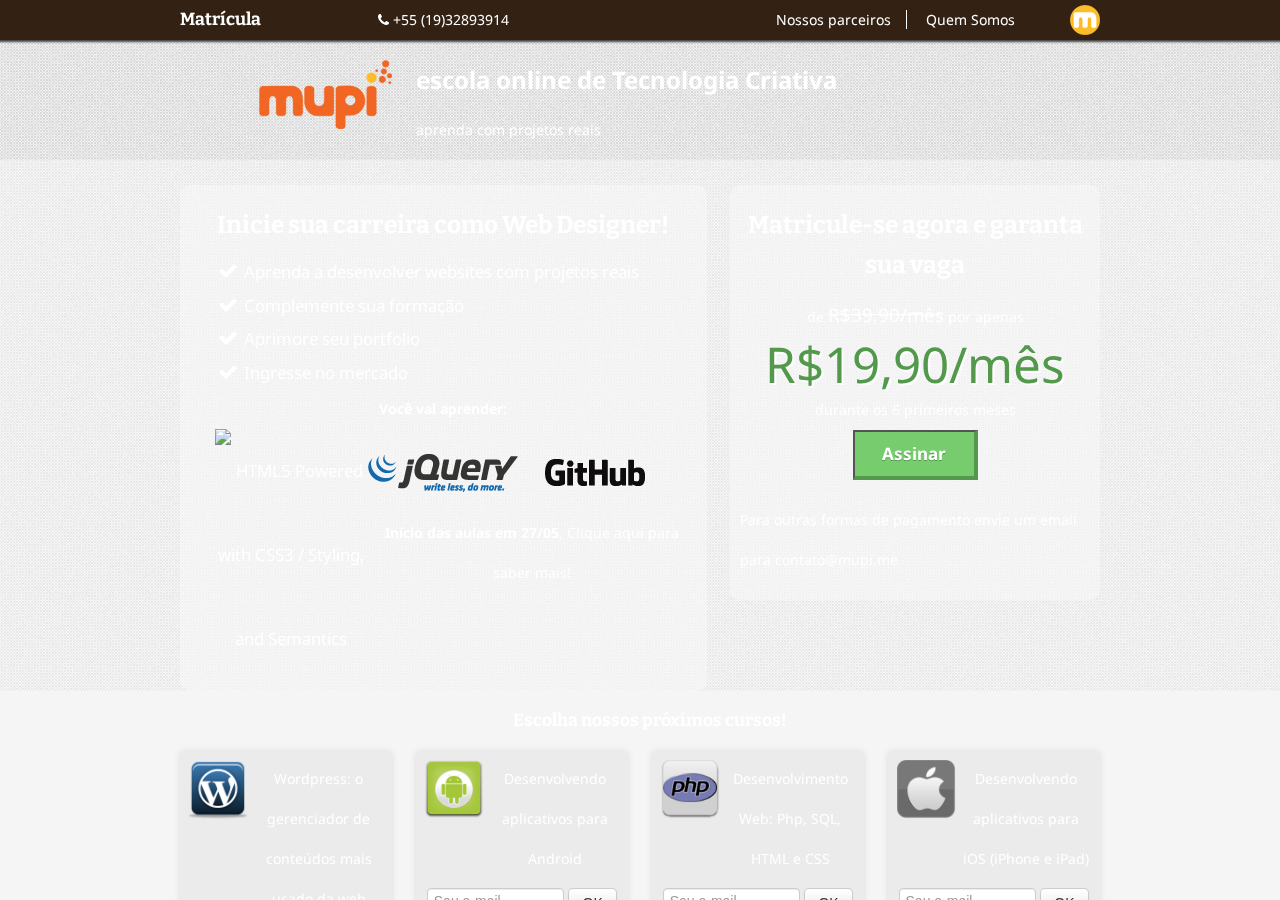
==== commit cac96db7: "responsive v2" ====
--- a/index.html
+++ b/index.html
@@ -14,7 +14,7 @@
     <meta property="og:description" content="Uma escola online com foco em tecnologia em Português!" />
     <meta property="og:image" content="img/logo.png" />
     <meta property="og:type" content="website" />
-    <meta property="og:url" content="http://escola.mupi.me/#participe" />
+    <meta property="og:url" content="http://escola.mupi.me" />
     <meta name="viewport" content="width=device-width, initial-scale=1.0">
 
     <!-- Le scripts -->
@@ -62,9 +62,6 @@
       var s = document.getElementsByTagName('script')[0]; s.parentNode.insertBefore(ga, s);
       })();
     </script>
-
-
-    <script src="http://mupi.me/assets/javascripts/cohorts.js"></script>
     <script type="text/javascript" src="js/mailchimp.js"></script>
     <link rel="stylesheet" href="css/escola.css" type="text/css" media="screen"/>
 
@@ -74,7 +71,8 @@
       <div id="main">
         <div class="navbar mupi-navbar navbar-fixed-top not_logged_header">
           <div class="container-fluid">
-              <div class="span2 participe">
+            <div class="row-fluid">
+              <div class="span2 participe visible-desktop">
                 <h4><a href="#participe">Matrícula</a></h4>
               </div>
               <div class="tel span3">
@@ -82,9 +80,10 @@
                   <a href="tel:+551932893914">
                     <i class="icon-phone "></i> +55 (19)32893914
                   </a>
-                </div>
-              </div>
-              <div class="span5 offset2 menu">            
+                  <a class="logo hidden-desktop" href="#participe" alt="Mupi"></a>
+                </div>
+              </div>
+              <div class="span5 offset2 menu visible-desktop">    
                 <a style="border-right: 1px solid white;" href="#parceiros">Nossos parceiros</a>
                 <a href="#sobre">Quem Somos</a>
                 <a class="logo" href="#participe" alt="Mupi"></a>
@@ -106,12 +105,13 @@
             </div>
           </div>
 
-          <div id="participe" class="div_about container-fluid"> 
+          <div id="participe" class="div_about"> 
+            <div class="container-fluid">
               <div class="row-fluid">
                 <div class="span7 plans">
                   <div class="row-fluid">
-                    <h3>Inicie sua carreira como Web Designer!</h3>
-                    <ul>
+                    <h3><a href="ementa.html">Inicie sua carreira como Web Designer!</a></h3>
+                    <ul class="valores-curso">
                       <li>
                         <i class="icon-ok"></i> Aprenda a desenvolver websites com projetos reais
                       </li>
@@ -125,8 +125,9 @@
                         <i class="icon-ok"></i> Ingresse no mercado
                       </li>
                     </ul>
+
+                    <h5>Você vai aprender:</h5>
                     <ul class="badges-logos">
-                      <h5>Você vai aprender:</h5>
                       <li class="pull-left tech-badge">
                         <a href="http://www.w3.org/html/logo/" target="blank">
                           <img src="http://www.w3.org/html/logo/badge/html5-badge-h-css3-semantics.png" width="165" height="64" alt="HTML5 Powered with CSS3 / Styling, and Semantics" title="HTML5 Powered with CSS3 / Styling, and Semantics" />
@@ -143,7 +144,7 @@
                         </a>
                       </li>
                     </ul>
-                    <p class="center"><strong>Início das aulas em 27/05</strong></p>
+                    <p class="center"><strong>Início das aulas em 27/05</strong>, <a href="ementa.html">Clique aqui para saber mais!</a></p>
                   </div>
                 </div>
                 <div class="span5 plans">
@@ -319,7 +320,7 @@
                   <h3>Nossos parceiros</h3>
                   <ul>
                     <li>
-                      <a href="http://bit.ly/17pEMRr" target="blank">
+                      <a href="http://bit.ly/10RNpN9" target="blank">
                         <img src="img/logo_atlas.png" />
                         <label>Alunos Mupi tem <strong>25% de desconto</strong> nos cursos da Atlas Media Lab!</label>
                       </a>
@@ -375,13 +376,29 @@
     </div>
     <footer role="contentinfo">
       <div class="container-fluid">
-        <div class="social row-fluid">
-          <ul class="span12 social inline">
-            <li><a href="http://www.facebook.com/mupi.br" target="_blank" title="facebook" class="fb"></a></li>
-            <li><a href="http://www.linkedin.com/company/mupi" target="_blank" title="linkedin" class="ln"></a></li>
-            <li><a href="https://twitter.com/mbideas" target="_blank" title="twitter" class="tw"></a></li>
-          </ul>
-          <a href="https://mixpanel.com/f/partner" class="mixpan pull-right"><img src="http://cdn.mxpnl.com/site_media/images/partner/badge_light.png" alt="Mobile Analytics" /></a>
+        <div class="row-fluid">
+          <div class="span8 offset2 social">
+            <ul class="social inline">
+              <li>
+                <a class="fb" href="http://www.facebook.com/mupi.br"
+                target="_blank" title="facebook"></a>
+              </li>
+
+              <li>
+                <a class="ln" href=
+                "http://www.linkedin.com/company/mupi" target="_blank"
+                title="linkedin"></a>
+              </li>
+
+              <li>
+                <a class="tw" href="https://twitter.com/mbideas"
+                target="_blank" title="twitter"></a>
+              </li>
+            </ul>
+          </div>
+          <div class="span2 mixpan visible-desktop">
+            <a href="https://mixpanel.com/f/partner"><img alt="Mobile Analytics" src="http://cdn.mxpnl.com/site_media/images/partner/badge_light.png"></a>
+          </div>
         </div>
       </div>
     </footer>
--- a/css/escola.css
+++ b/css/escola.css
@@ -1,4 +1,4 @@
-/* *{ -moz-box-sizing: border-box; -webkit-box-sizing: border-box; box-sizing: border-box; } */
+*{ -moz-box-sizing: border-box; -webkit-box-sizing: border-box; box-sizing: border-box; }
 html, body{
   height: 100%;
 }
@@ -21,7 +21,7 @@
 }
 #main {
   overflow:auto;
-  padding-bottom: 63px;
+  padding-bottom: 64px;
   padding-top:40px;
 }  /* must be same height as the footer */
 
@@ -40,7 +40,7 @@
 
 .escola h1{
   font-size: 24px;
-  margin: 0;
+  margin: 0 0 10px;
 }
 .escola span{
 
@@ -50,6 +50,9 @@
  border-radius: 10px;
  vertical-align: middle;
  background: rgba(250, 250, 250, 0.5);
+ padding: 10px;
+ text-align: center;
+ margin-top:10px;
 }
 
 .plans i{
@@ -73,6 +76,10 @@
 .plans .badges-logos li{
  line-height: 5em;
  width: 30%;
+}
+
+.plans .valores-curso{
+  text-align: left;
 }
 
 .center{
@@ -128,12 +135,8 @@
   margin: 0 5px 0 0;
 }
 
-.mupi-navbar {
-  height: 40px;
-}
-.not_logged_header .menu{
-  line-height: 40px;
-}
+
+
 .logo {
   margin-top: 3px;
 }
@@ -151,7 +154,7 @@
 }
 
 #participe{
-  padding: 25px 0;
+  padding: 15px 0;
   /*height: auto;*/
 }
 
@@ -228,7 +231,7 @@
 
 .crowdcrowding{
     /*background-color: rgba(256,256,256,0.4);*/
-  padding: 10px;
+  /*padding: 10px;*/
   text-align: center;
 }
 .crowdcrowding p{
@@ -271,17 +274,17 @@
   margin-left: 10px;
   margin-top: 5px;
 }
+
 .mupi-navbar {
   background-color: #332213;
   box-shadow: 0 0 2px 2px #444;
   height: 40px;
 }
-#content {
-  padding-top: 10px;
-}
+
 .not_logged_header {
-  text-align: right;
+  text-align: center;
   line-height: 40px;
+  color: #fff;
 }
 .not_logged_header a {
   color: white;
@@ -294,12 +297,14 @@
   text-decoration: none;
   color: #08C;
 }
-#login_header_but {
-  border-right: 1px solid white;
-  border-left: 1px solid white;
-}
-.alert {
-  margin-top: 40px !important;
+
+.mupi-navbar h2 {
+  font-size: 1.8em;
+  line-height: 100%;
+}
+
+#content {
+  padding-top: 10px;
 }
 
 
@@ -359,8 +364,8 @@
   clear:both;
   position:relative;
   margin: 0;
-  height: 63px;
-  margin-top: -63px;
+  height: 64px;
+  margin-top: -64px;
 }
 .social{
   text-align: center;
@@ -369,17 +374,11 @@
 }
 
 .mixpan{
-  position: absolute;
-  top: 0;
-  right: 0;
-  margin: 15px;
-}
-/*.social li{
-  height: 32px;
-  width: 32px;
-  overflow: hidden;
-  margin: 0;
-}*/
+  text-align: center;
+}
+.mixpan img{
+  margin: 14px 0 ;
+}
 
 .fb, .ln, .tw {
   background-image: url('../img/social.png');
@@ -458,12 +457,6 @@
   text-align: center;
 }
 
-.next-course .btn{
-  font-size: 1em;
-  width: 20%;
-  border: none;
-}
-
 .full_pricing{
  text-decoration: line-through;
  font-size: 14pt
@@ -484,12 +477,14 @@
   font-size: 1em;
   width: 70%;
   margin: 0;
+  height: 100%
 }
 
 .mc_embed_signup input[type="submit"] {
   font-size: 1em;
   border-radius: 5px;
-  width: 20%;
+  width: 25%;
+  height: 100%
 }
 
 .mce_inline_error, label.error{
@@ -522,12 +517,16 @@
   z-index: 5000;
 }
 
+#ementa h3{
+  text-align: left;
+}
+
 
 .container-fluid{
   margin: 0 auto;
-  max-width: 960px;
+  max-width: 1000px;
 }
 
 .container-fluid > *{
-  margin: 0 auto;
+  padding: 0 20px;
 }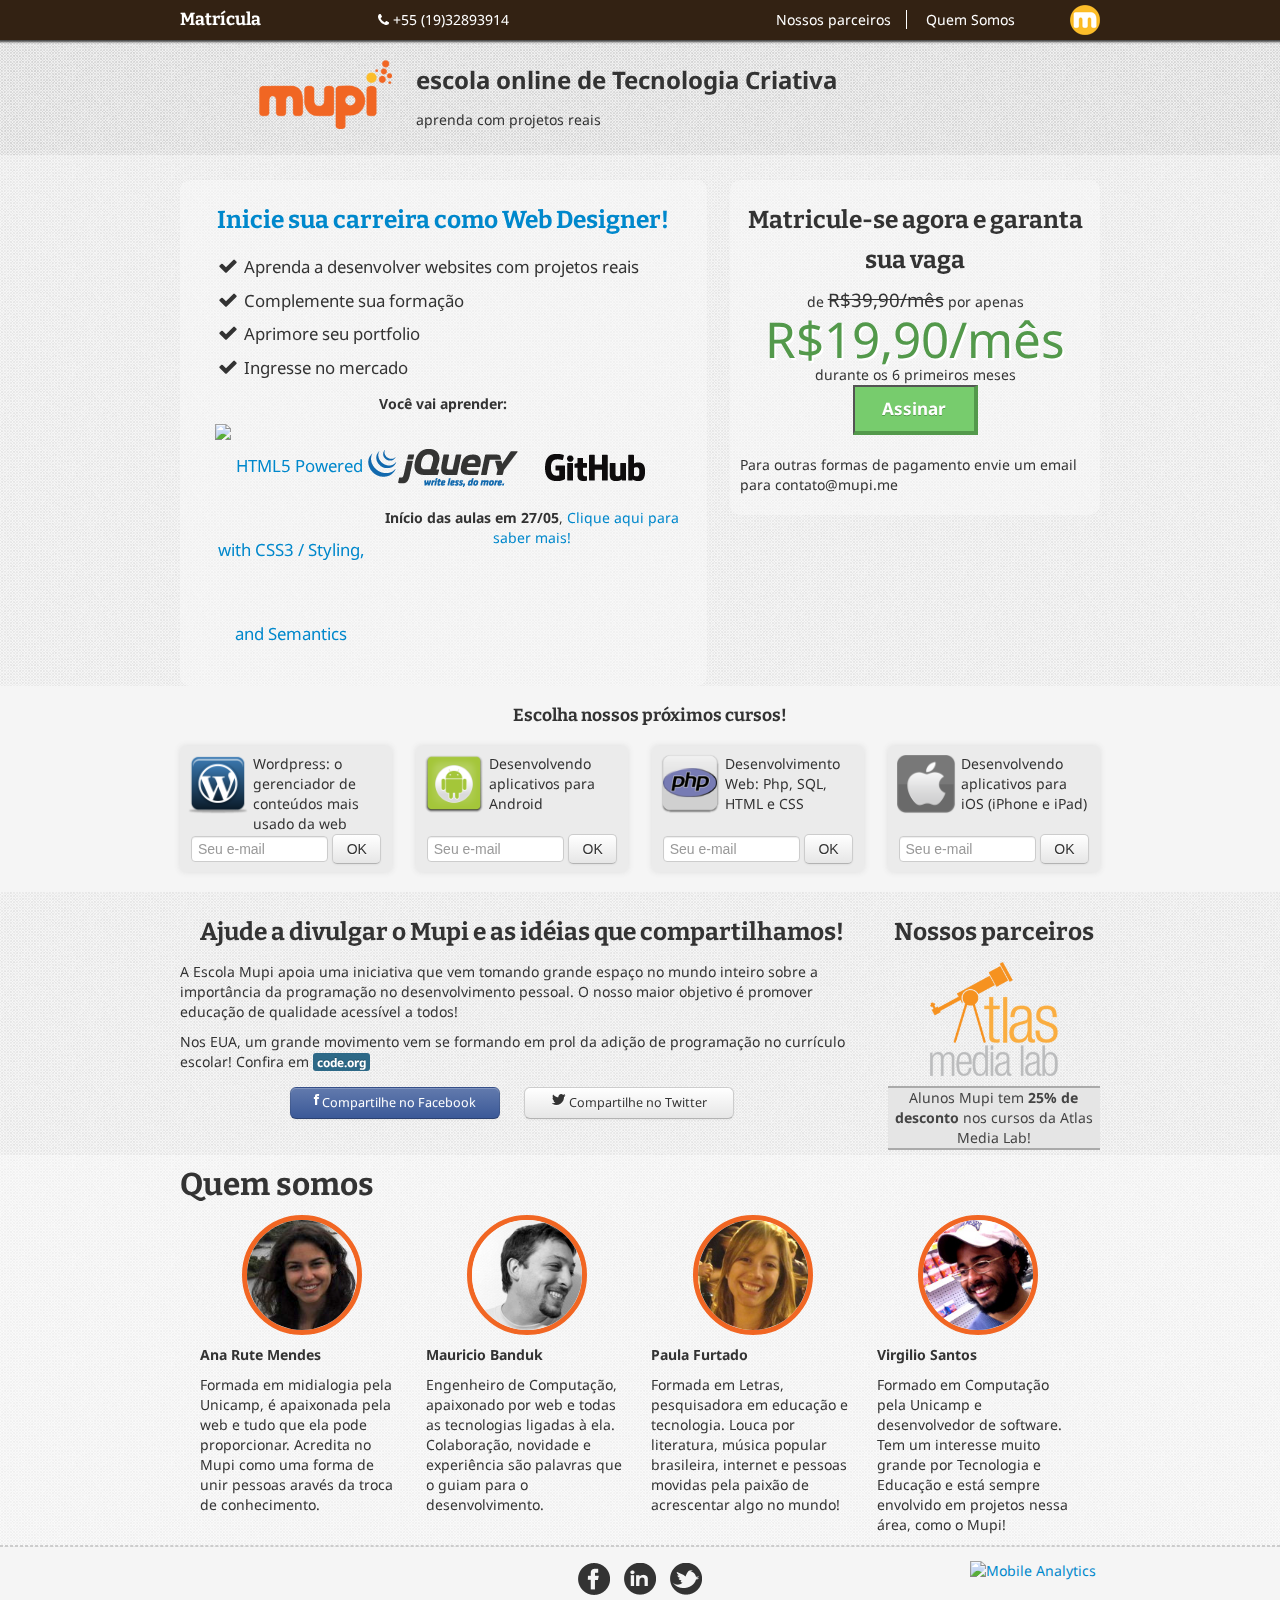
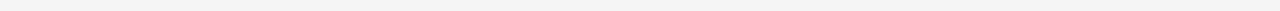
==== commit 574349fa: "fixed responsive v2" ====
--- a/index.html
+++ b/index.html
@@ -88,6 +88,7 @@
                 <a href="#sobre">Quem Somos</a>
                 <a class="logo" href="#participe" alt="Mupi"></a>
               </div>
+            </div>
           </div>
         </div>
         <div id="content">              
--- a/css/escola.css
+++ b/css/escola.css
@@ -154,7 +154,7 @@
 }
 
 #participe{
-  padding: 15px 0;
+  padding: 15px 0 0 ;
   /*height: auto;*/
 }
 
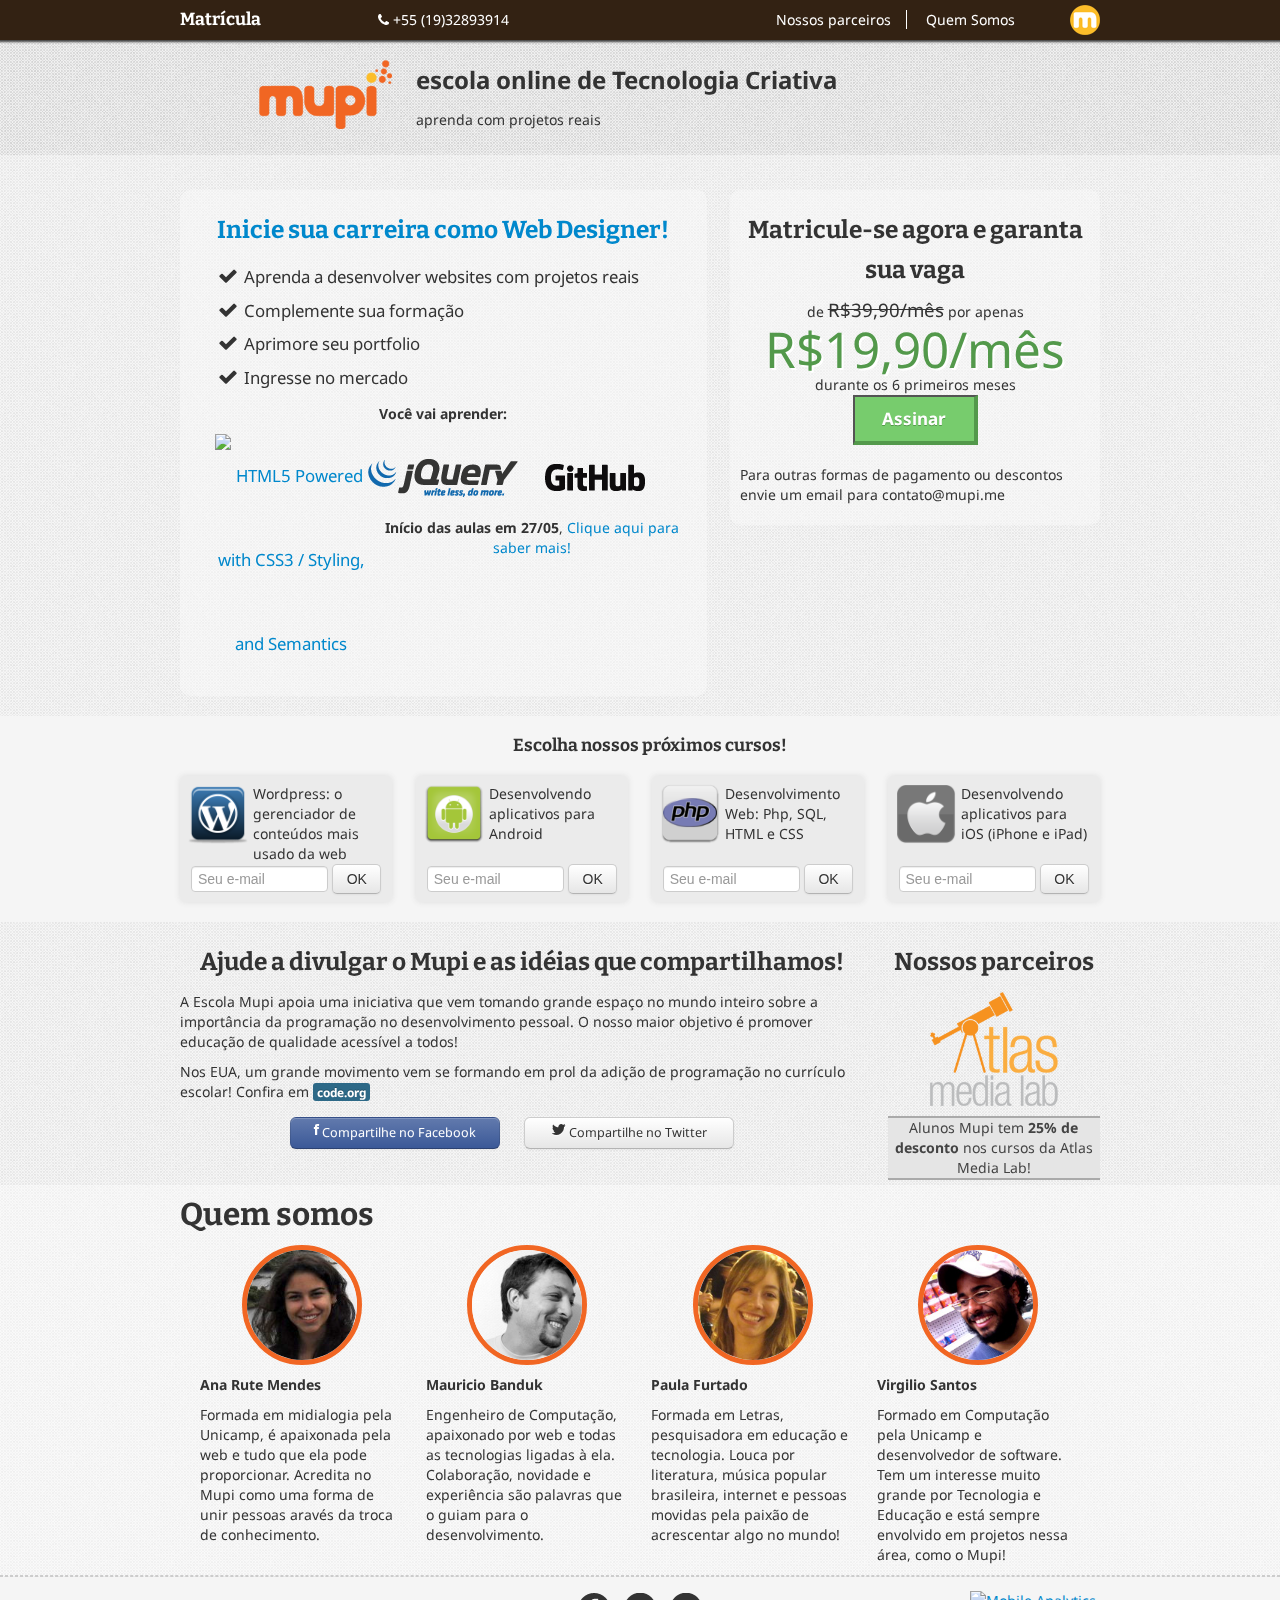
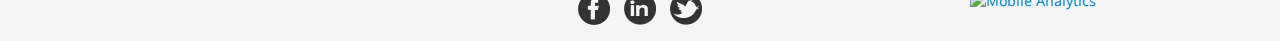
==== commit e7bd192e: "fixing some conflicts" ====
--- a/index.html
+++ b/index.html
@@ -6,13 +6,13 @@
     <!-- Le meta -->
     <meta charset="utf-8" />
     <meta name="viewport" content="width=device-width, initial-scale=1.0" />
-    <meta name="description" content="Uma escola online com foco em tecnologia em Português!" />
+    <meta name="description" content="A primeira escola online de tecnologia criativa do Brasil!" />
     <meta name="author" content="Matchbox Ideas" />
-
     <meta property="og:title" content="Mupi Escola!" />
-    <meta property="og:image" content="http://escola.mupi.me/img/imagine.jpg" />
-    <meta property="og:description" content="Uma escola online com foco em tecnologia em Português!" />
-    <meta property="og:image" content="img/logo.png" />
+    <meta property="og:image" content="http://escola.mupi.me/img/mupilogo.png" />
+    <meta property="og:image" content="http://escola.mupi.me/img/logoFB.jpg" />
+    <meta property="og:image" content="http://escola.mupi.me/img/logomupi.png" />
+    <meta property="og:description" content="A primeira escola online de tecnologia criativa do Brasil!" />
     <meta property="og:type" content="website" />
     <meta property="og:url" content="http://escola.mupi.me" />
     <meta name="viewport" content="width=device-width, initial-scale=1.0">
@@ -38,27 +38,15 @@
         <![endif]-->
 
     <script type="text/javascript">
+
       var _gaq = _gaq || [];
-      
-      _gaq.push(
-      ['_setAccount', 'UA-35125468-1']
-      // DEV -
-      , ['_setDomainName', 'none']
-      // PROD
-      // , ['_setDomainName', 'mupi.me']
-      , ['_trackPageview']
-      , ['_setCustomVar', 1, 'logged-in' , 'false', 2]
-      , ['_setCustomVar', 2, 'member'    , 'false', 1]
-      , ['_setCustomVar', 3, 'cohort'    , '0', 1]
-      , ['_setCustomVar', 4, 'email'     , '0', 1]
-      );
-      
+      _gaq.push(['_setAccount', 'UA-35125468-1']);
+      _gaq.push(['_setDomainName', 'mupi.me']);
+      _gaq.push(['_trackPageview']);
+
       (function() {
       var ga = document.createElement('script'); ga.type = 'text/javascript'; ga.async = true;
-      // DEV
-      ga.src = ('https:' == document.location.protocol ? 'https://ssl' : 'http://www') + '.google-analytics.com/u/ga_debug.js';
-      // PROD
-      // ga.src = ('https:' == document.location.protocol ? 'https://ssl' : 'http://www') + '.google-analytics.com/u/ga.js';
+      ga.src = ('https:' == document.location.protocol ? 'https://ssl' : 'http://www') + '.google-analytics.com/ga.js';
       var s = document.getElementsByTagName('script')[0]; s.parentNode.insertBefore(ga, s);
       })();
     </script>
@@ -147,6 +135,7 @@
                     </ul>
                     <p class="center"><strong>Início das aulas em 27/05</strong>, <a href="ementa.html">Clique aqui para saber mais!</a></p>
                   </div>
+
                 </div>
                 <div class="span5 plans">
                   <div class="crowdcrowding row-fluid">
@@ -160,7 +149,7 @@
                       <input type="hidden" name="code" value="1BB5C0776666442BB4174FACAC5FCB61" />
                       <input type="submit" id="btn_pagseguro" value="Assinar" name="submit"/>
                     </form>
-                    <p>Para outras formas de pagamento envie um email para contato@mupi.me</p>
+                    <p>Para outras formas de pagamento ou descontos envie um email para contato@mupi.me</p>
                     <!-- FINAL FORMULARIO BOTAO PAGSEGURO -->
                   </div>
                 </div>
@@ -375,33 +364,34 @@
         </div>
       </div>
     </div>
-    <footer role="contentinfo">
-      <div class="container-fluid">
-        <div class="row-fluid">
-          <div class="span8 offset2 social">
-            <ul class="social inline">
-              <li>
-                <a class="fb" href="http://www.facebook.com/mupi.br"
-                target="_blank" title="facebook"></a>
-              </li>
-
-              <li>
-                <a class="ln" href=
-                "http://www.linkedin.com/company/mupi" target="_blank"
-                title="linkedin"></a>
-              </li>
-
-              <li>
-                <a class="tw" href="https://twitter.com/mbideas"
-                target="_blank" title="twitter"></a>
-              </li>
-            </ul>
-          </div>
-          <div class="span2 mixpan visible-desktop">
-            <a href="https://mixpanel.com/f/partner"><img alt="Mobile Analytics" src="http://cdn.mxpnl.com/site_media/images/partner/badge_light.png"></a>
-          </div>
+  </div>
+  <footer role="contentinfo">
+    <div class="container-fluid">
+      <div class="row-fluid">
+        <div class="span8 offset2 social">
+          <ul class="social inline">
+            <li>
+              <a class="fb" href="http://www.facebook.com/mupi.br"
+              target="_blank" title="facebook"></a>
+            </li>
+
+            <li>
+              <a class="ln" href=
+              "http://www.linkedin.com/company/mupi" target="_blank"
+              title="linkedin"></a>
+            </li>
+
+            <li>
+              <a class="tw" href="https://twitter.com/mbideas"
+              target="_blank" title="twitter"></a>
+            </li>
+          </ul>
+        </div>
+        <div class="span2 mixpan visible-desktop">
+          <a href="https://mixpanel.com/f/partner"><img alt="Mobile Analytics" src="http://cdn.mxpnl.com/site_media/images/partner/badge_light.png"></a>
         </div>
       </div>
-    </footer>
+    </div>
+  </footer>
   </body>
 </html>
--- a/css/escola.css
+++ b/css/escola.css
@@ -52,7 +52,7 @@
  background: rgba(250, 250, 250, 0.5);
  padding: 10px;
  text-align: center;
- margin-top:10px;
+ margin:20px 0;
 }
 
 .plans i{
